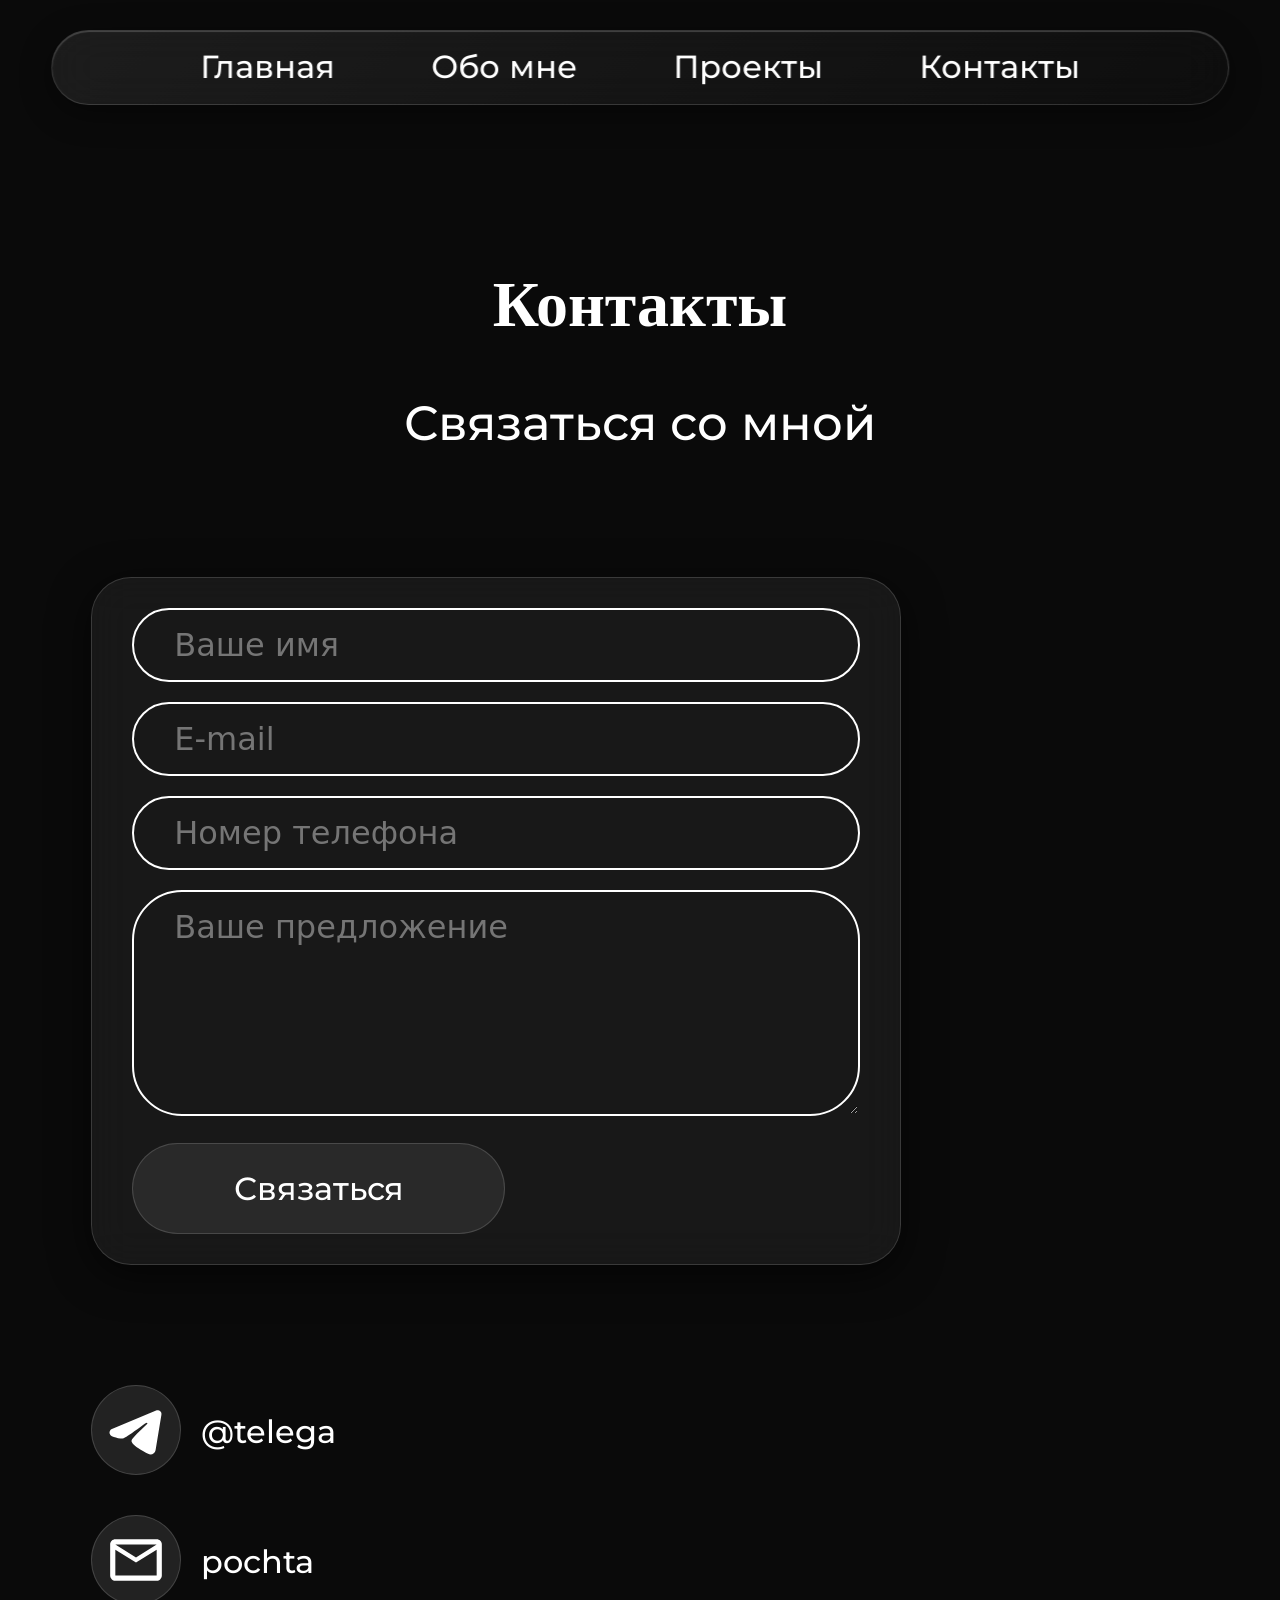
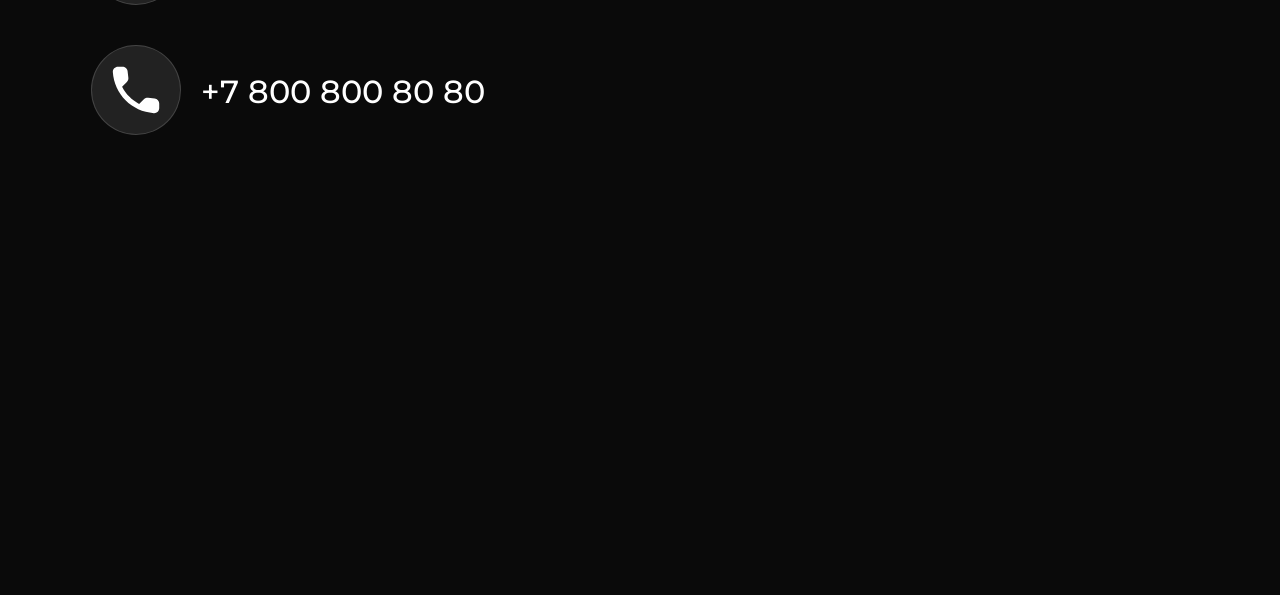
==== contact.html @ 9f3e9fad "Add files via upload" ====
<!DOCTYPE html>
<html lang="ru">
<head>
  <meta charset="UTF-8">
  <meta name="viewport" content="width=device-width, initial-scale=1.0"/>
  <title>Контакты — Иван Мокрушин</title>

  <!-- Обновлённое подключение Montserrat Regular -->
  <link href="https://fonts.googleapis.com/css2?family=Montserrat:wght@400;500;600&display=swap" rel="stylesheet">
  
  <link rel="stylesheet" href="contactcss.css"/>
</head>
<body>

<header>
  <div class="header-inner">
    <div class="burger" id="menu-btn">
      <span></span><span></span><span></span>
    </div>

    <nav class="header-nav">
      <a href="index.html">Главная</a>
      <a href="about.html">Обо мне</a>
      <a href="project.html">Проекты</a>
      <a href="contact.html" class="active">Контакты</a>
    </nav>
  </div>
</header>

<main class="about-section">
  <div class="content-wrapper">

    <h1 class="about-title">Контакты</h1>
    <p class="contact-subtitle">Связаться со мной</p>

    <div class="contact-container">
      <!-- Форма -->
      <div class="contact-form">
        <form id="contactForm">
          <input type="text" id="name" placeholder="Ваше имя" required>
          <input type="email" id="email" placeholder="E-mail" required>
          <input type="tel" id="phone" placeholder="Номер телефона">
          <textarea id="message" placeholder="Ваше предложение" rows="5" required></textarea>

          <button type="submit" class="submit-btn">Связаться</button>
        </form>
      </div>

      <!-- Контактная информация -->
      <div class="contact-info">
        <div class="info-item">
          <div class="info-icon"><svg width="62" height="62" viewBox="0 0 62 62" fill="none" xmlns="http://www.w3.org/2000/svg">
<path fill-rule="evenodd" clip-rule="evenodd" d="M51.0905 11.4441C51.7289 11.1754 52.4276 11.0827 53.114 11.1757C53.8004 11.2687 54.4492 11.544 54.9931 11.9728C55.537 12.4017 55.956 12.9685 56.2065 13.6143C56.4569 14.26 56.5298 14.9611 56.4173 15.6446L50.5583 51.1835C49.99 54.6116 46.2287 56.5775 43.0848 54.8699C40.4549 53.4413 36.5489 51.2403 33.0356 48.9437C31.2789 47.7942 25.8978 44.1129 26.5592 41.4934C27.1275 39.2537 36.1692 30.8372 41.3358 25.8332C43.3638 23.8673 42.4389 22.7332 40.0442 24.5416C34.0973 29.0314 24.5493 35.8592 21.3925 37.7812C18.6077 39.4758 17.1558 39.7652 15.4198 39.4758C12.2527 38.9488 9.31542 38.1325 6.91809 37.1379C3.67859 35.7946 3.83617 31.3409 6.9155 30.0441L51.0905 11.4441Z" fill="currentColor"/>
</svg></div>
          <div>
            
            <div class="info-value">@telega</div>
          </div>
        </div>

        <div class="info-item">
          <div class="info-icon"><svg width="62" height="62" viewBox="0 0 62 62" fill="none" xmlns="http://www.w3.org/2000/svg">
<path d="M10.3337 51.6663C8.91283 51.6663 7.69694 51.1609 6.68599 50.1499C5.67505 49.139 5.16871 47.9222 5.16699 46.4997V15.4997C5.16699 14.0788 5.67333 12.863 6.68599 11.852C7.69866 10.8411 8.91455 10.3347 10.3337 10.333H51.667C53.0878 10.333 54.3046 10.8393 55.3172 11.852C56.3299 12.8647 56.8354 14.0806 56.8337 15.4997V46.4997C56.8337 47.9205 56.3282 49.1373 55.3172 50.1499C54.3063 51.1626 53.0895 51.6681 51.667 51.6663H10.3337ZM31.0003 33.583L10.3337 20.6663V46.4997H51.667V20.6663L31.0003 33.583ZM31.0003 28.4163L51.667 15.4997H10.3337L31.0003 28.4163ZM10.3337 20.6663V15.4997V46.4997V20.6663Z" fill="currentColor"/>
</svg></div>
          <div>
            
            <div class="info-value">pochta</div>
          </div>
        </div>

        <div class="info-item">
          <div class="info-icon"><svg width="62" height="62" viewBox="0 0 62 62" fill="none" xmlns="http://www.w3.org/2000/svg">
<path d="M49.6778 39.4217L43.1162 38.6726C42.3446 38.5819 41.5626 38.6674 40.8288 38.9224C40.095 39.1774 39.4286 39.5955 38.8795 40.1451L34.1262 44.8984C26.7931 41.1679 20.8325 35.2073 17.102 27.8742L21.8812 23.0951C22.992 21.9842 23.5345 20.4342 23.3537 18.8584L22.6045 12.3484C22.4586 11.0879 21.854 9.92528 20.9059 9.082C19.9578 8.23872 18.7325 7.77381 17.4637 7.77589H12.9945C10.0754 7.77589 7.64702 10.2042 7.82785 13.1234C9.19702 35.1851 26.8412 52.8034 48.877 54.1726C51.7962 54.3534 54.2245 51.925 54.2245 49.0059V44.5367C54.2504 41.9276 52.287 39.7317 49.6778 39.4217Z" fill="currentColor"/>
</svg></div>
          <div>
            
            <div class="info-value">+7 800 800 80 80</div>
          </div>
        </div>
      </div>
    </div>

  </div>
</main>

<button id="scrollToTop" class="scroll-to-top" aria-label="Вернуться вверх">
  ↑
</button>
<script src="contactsjs.js"></script>
</body>
</html>
---- contactcss.css ----
/* ====================== CONTACT PAGE ====================== */

* {
  box-sizing: border-box;
  margin: 0;
  padding: 0;
}
@font-face {
  font-family: Montserrat;
  src: url(fonts/Montserrat-Regular.ttf);
}

@font-face {
  font-family: Futura;
  src: url(fonts/futuralt_bold.ttf);
}
body {
  font-family: 'Montserrat', system-ui, -apple-system, sans-serif;
  font-weight: 400;
  font-size: 18px;
  color: #1A1A1A;
  overflow-x: hidden;
  line-height: 1.4;
  background: #0a0a0a;
}

/* ====================== HEADER ====================== */
header {
  position: fixed;
  top: 30px;
  left: 50%;
  transform: translateX(-50%);
  width: 1410px;
  max-width: 92%;
  height: 75px;
  padding: 0 40px;
  border-radius: 60px;
  background: linear-gradient(135deg, rgba(255,255,255,0.08), rgba(255,255,255,0.02));
  backdrop-filter: blur(25px) saturate(180%);
  border: 1px solid rgba(255,255,255,0.15);
  box-shadow: 0 8px 32px rgba(0,0,0,0.4),
              inset 0 1px 1px rgba(255,255,255,0.2);
  display: flex;
  align-items: center;
  z-index: 1000;
}

.header-inner {
  width: 100%;
  display: flex;
  align-items: center;
  justify-content: center;
  position: relative;
}

.header-nav {
  display: flex;
  align-items: center;
  gap: 96px;
}

.header-nav a {
  color: #ffffff;
  text-decoration: none;
  font-size: 32px;
  font-weight: 500;           /* Montserrat 500 */
  transition: all 0.3s ease;
  position: relative;
}

/* ====================== MAIN ====================== */
.about-section {
  padding-top: 180px;
  min-height: 100vh;
  background: #0a0a0a;
  color: #fff;
  margin-bottom: 420px;
}

.content-wrapper {
  width: 1450px;
  max-width: 92%;
  margin: 0 auto;
  padding: 0 40px;
}

.about-title {
  font-size: 64px;
  margin-bottom: 40px;
  font-family: Futura;
  font-weight: 700;           /* Montserrat Bold */
  text-align: center;
  margin-top: 80px;
}

.contact-subtitle {
  text-align: center;
  font-size: 48px;
  color: #ffffff;
  margin-bottom: 120px;
  font-family: 'Montserrat', system-ui, -apple-system, sans-serif;
  font-weight: 500;
}

.contact-container {
  display: flex;
  justify-content: flex-start;
  align-items: flex-start;
  gap: 100px;
  flex-wrap: wrap;
  max-width: 1350px;
  margin: 0 auto;
}

/* Форма */
.contact-form {
  width: 100%;
  max-width: 810px;
}

.contact-form form {
  background: rgba(255,255,255,0.06);
  backdrop-filter: blur(20px);
  border: 1px solid rgba(255,255,255,0.15);
  border-radius: 40px;
  padding: 30px 40px;
  box-shadow: 0 10px 40px rgba(0,0,0,0.6);
  min-width: 280px;
  padding-top: 30px;
  font-family: Montserrat;
}

.contact-form input,
.contact-form textarea {
  width: 100%;
  background: rgba(255, 255, 255, 0);
  border: 2px solid rgb(255, 255, 255);
  border-radius: 50px;
  padding: 16px 40px;
  color: #ffffff;
  font-size: 32px;
  margin-bottom: 20px;
  outline: none;
  transition: all 0.3s ease;
  font-family: 'Montserrat', system-ui, -apple-system, sans-serif;
  font-weight: 400;
}

.contact-form textarea {
  resize: vertical;
  min-height: 160px;
}

.submit-btn {
  background: rgba(255,255,255,0.08);
  border: 1px solid rgba(255,255,255,0.15);
  color: #fff;
  padding: 25px 61px;
  border-radius: 50px;
  font-size: 32px;
  cursor: pointer;
  transition: all 0.3s;
  width: 373px;
  font-family: 'Montserrat', system-ui, -apple-system, sans-serif;
  font-weight: 500;
}

.submit-btn:hover {
  background: rgba(255,255,255,0.08);
  color: #55CCFF;
}

.submit-btn:active {
  background: rgba(85, 204, 255, 0.15);
  border-color: #55ccff;
  color: #ffffff;
}

/* Контактная информация */
.contact-info {
  min-width: 280px;
  padding-top: 20px;
}

.info-item {
  display: flex;
  align-items: center;
  gap: 20px;
  margin-bottom: 40px;
}

.info-icon {
  width: 90px;
  height: 90px;
  background: rgba(255,255,255,0.1);
  border: 1px solid rgba(255,255,255,0.15);
  border-radius: 50%;
  display: flex;
  align-items: center;
  justify-content: center;
  font-size: 28px;
  flex-shrink: 0;
  transition: all 0.3s cubic-bezier(0.075, 0.82, 0.165, 1);
}

.info-icon:hover {
  color: #55CCFF;
  transform: translateY(-2px);
  background: rgba(255,255,255,0.08);
}

.info-label {
  color: #aaa;
  font-size: 18px;
  font-family: 'Montserrat', system-ui, -apple-system, sans-serif;
}

.info-value {
  color: #fff;
  font-size: 32px;
  margin-top: 4px;
  font-family: 'Montserrat', system-ui, -apple-system, sans-serif;
  font-weight: 500;
}

/* ====================== FOOTER ====================== */
footer {
  position: relative;
  background: #000;
  color: #aaa;
  font-size: 1rem;
  text-align: center;
  padding: 80px 0 50px;
  top: 210px;
  font-family: 'Montserrat', system-ui, -apple-system, sans-serif;
}

.footer-icons a {
  color: #aaa;
  font-size: 26px;
  transition: color 0.3s ease;
}

.footer-icons a:hover {
  color: #55ccff;
}

/* Адаптив */
@media (max-width: 768px) {
  .contact-container {
    gap: 60px;
  }
  
  .contact-form form {
    padding: 40px 30px;
  }
  
  .about-title {
    font-size: 52px;
  }
}

/* ====================== SCROLL TO TOP BUTTON ====================== */
.scroll-to-top {
  position: fixed;
  bottom: 40px;
  right: 40px;
  width: 60px;
  height: 60px;
background: rgba(255,255,255,0.08);
  border: 1px solid rgba(255,255,255,0.15);
  color: #fff;
  border-radius: 50%;
  font-size: 32px;
  font-weight: bold;
  display: flex;
  align-items: center;
  justify-content: center;
  cursor: pointer;
  z-index: 999;
  transition: all 0.4s cubic-bezier(0.25, 0.1, 0.25, 1);
  
  /* Начальное состояние — скрыта и прозрачна */
  opacity: 0;
  visibility: hidden;
  transform: translateY(30px) scale(0.8);
}

.scroll-to-top:hover {
  background: #55CCFF;
  transform: scale(1.12);
  box-shadow: 0 12px 35px rgba(85, 204, 255, 0.6);
}

.scroll-to-top.show {
  opacity: 1;
  visibility: visible;
  transform: translateY(0) scale(1);
}

/* Адаптив */
@media (max-width: 768px) {
  .scroll-to-top {
    bottom: 30px;
    right: 30px;
    width: 55px;
    height: 55px;
    font-size: 28px;
  }
}
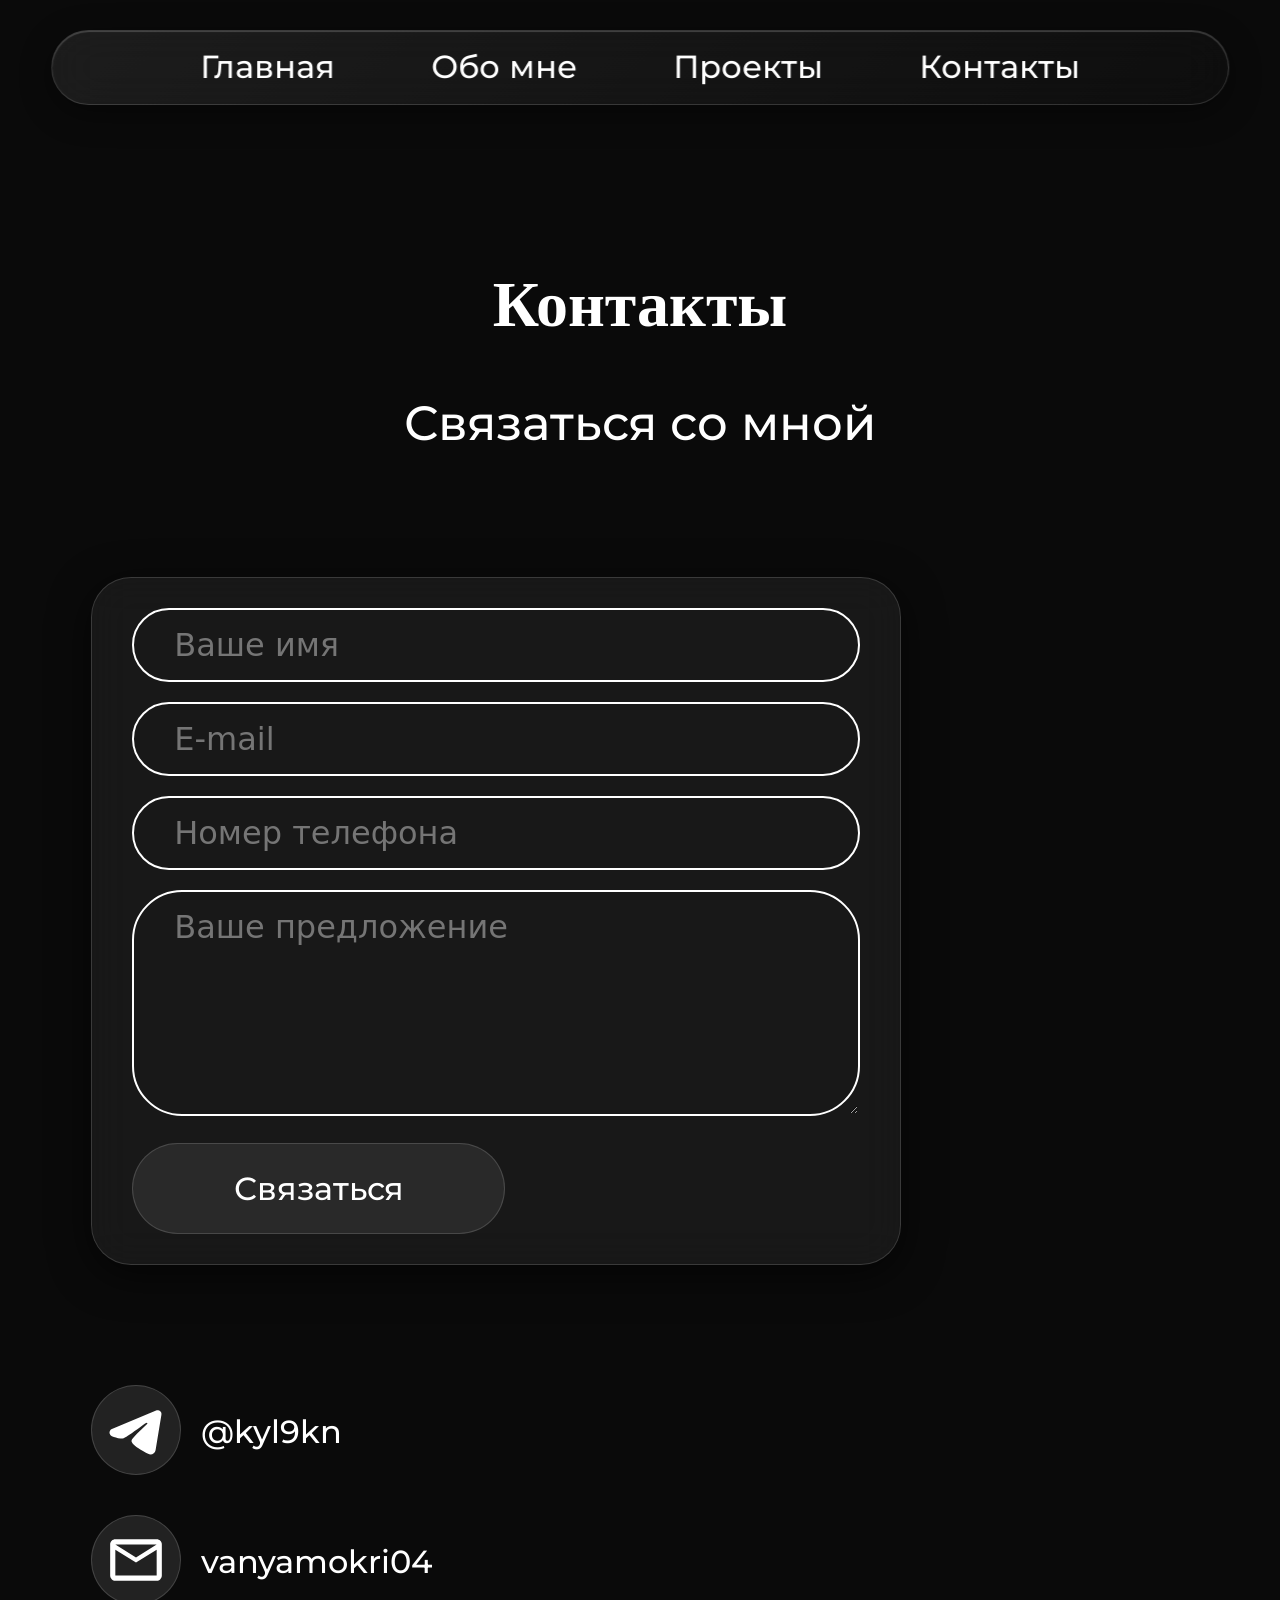
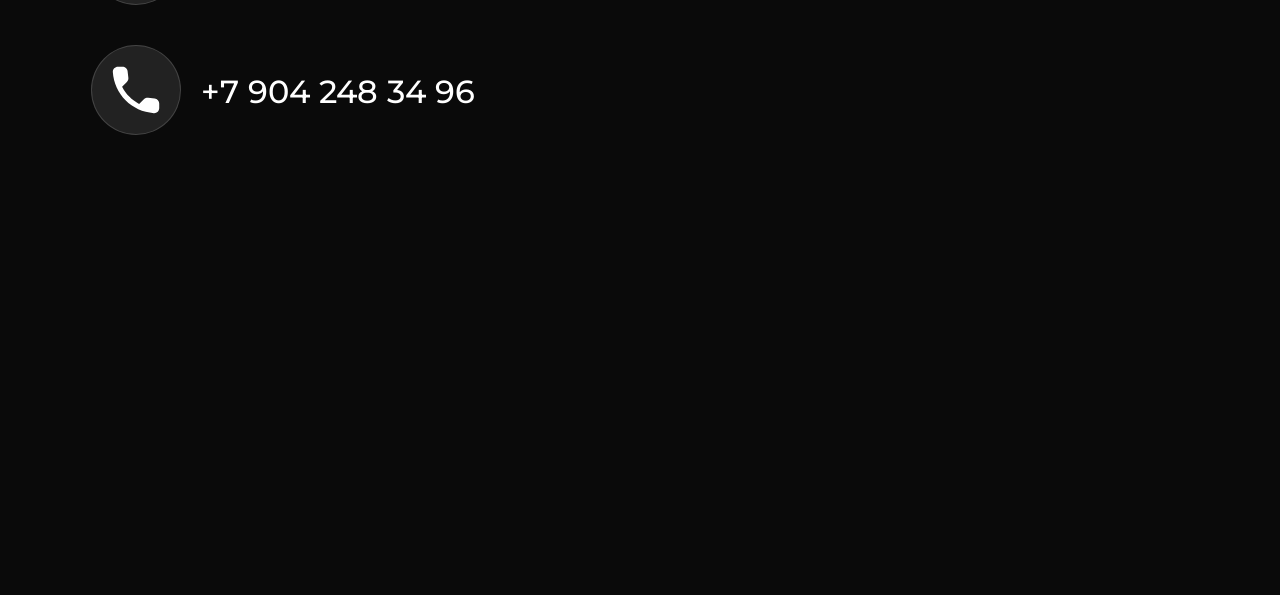
==== commit bb5b222e: "Add files via upload" ====
--- a/contact.html
+++ b/contact.html
@@ -54,7 +54,7 @@
 </svg></div>
           <div>
             
-            <div class="info-value">@telega</div>
+            <div class="info-value">@kyl9kn</div>
           </div>
         </div>
 
@@ -64,7 +64,7 @@
 </svg></div>
           <div>
             
-            <div class="info-value">pochta</div>
+            <div class="info-value">vanyamokri04</div>
           </div>
         </div>
 
@@ -74,7 +74,7 @@
 </svg></div>
           <div>
             
-            <div class="info-value">+7 800 800 80 80</div>
+            <div class="info-value">+7 904 248 34 96</div>
           </div>
         </div>
       </div>
